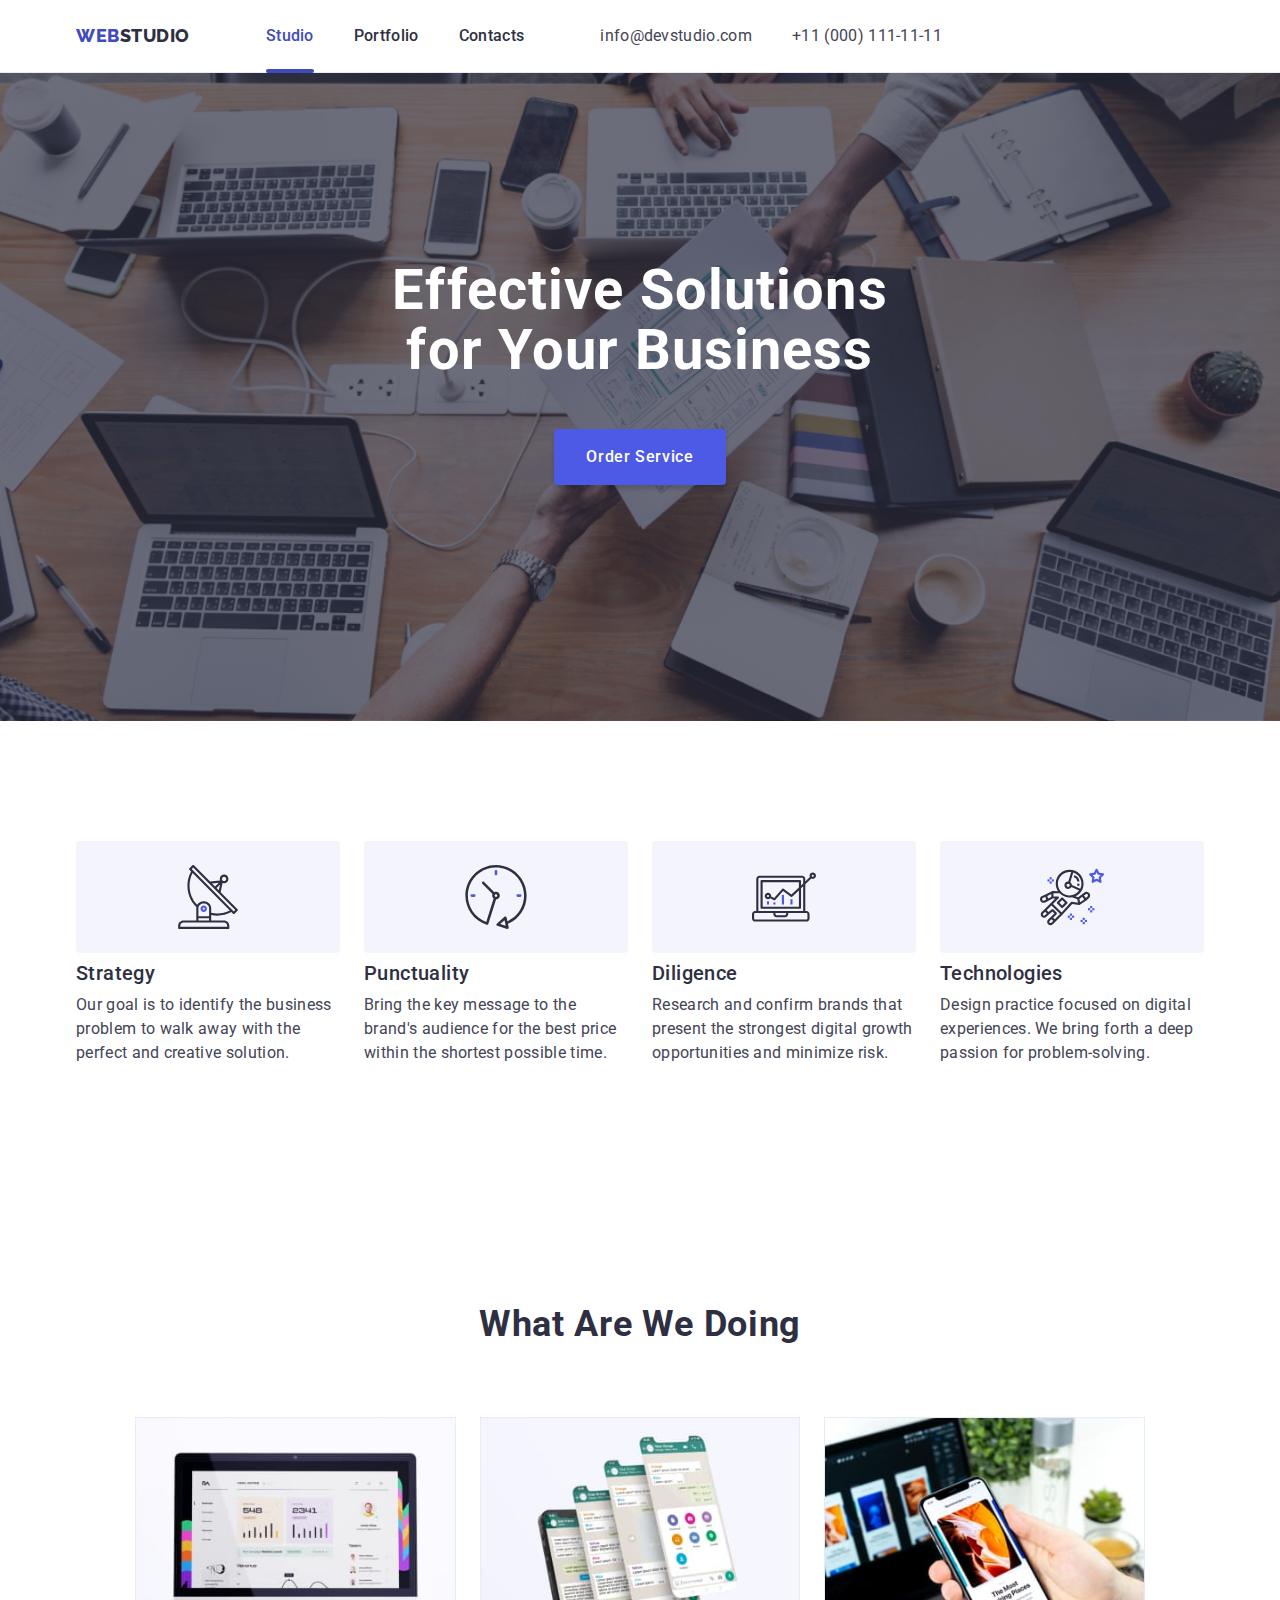
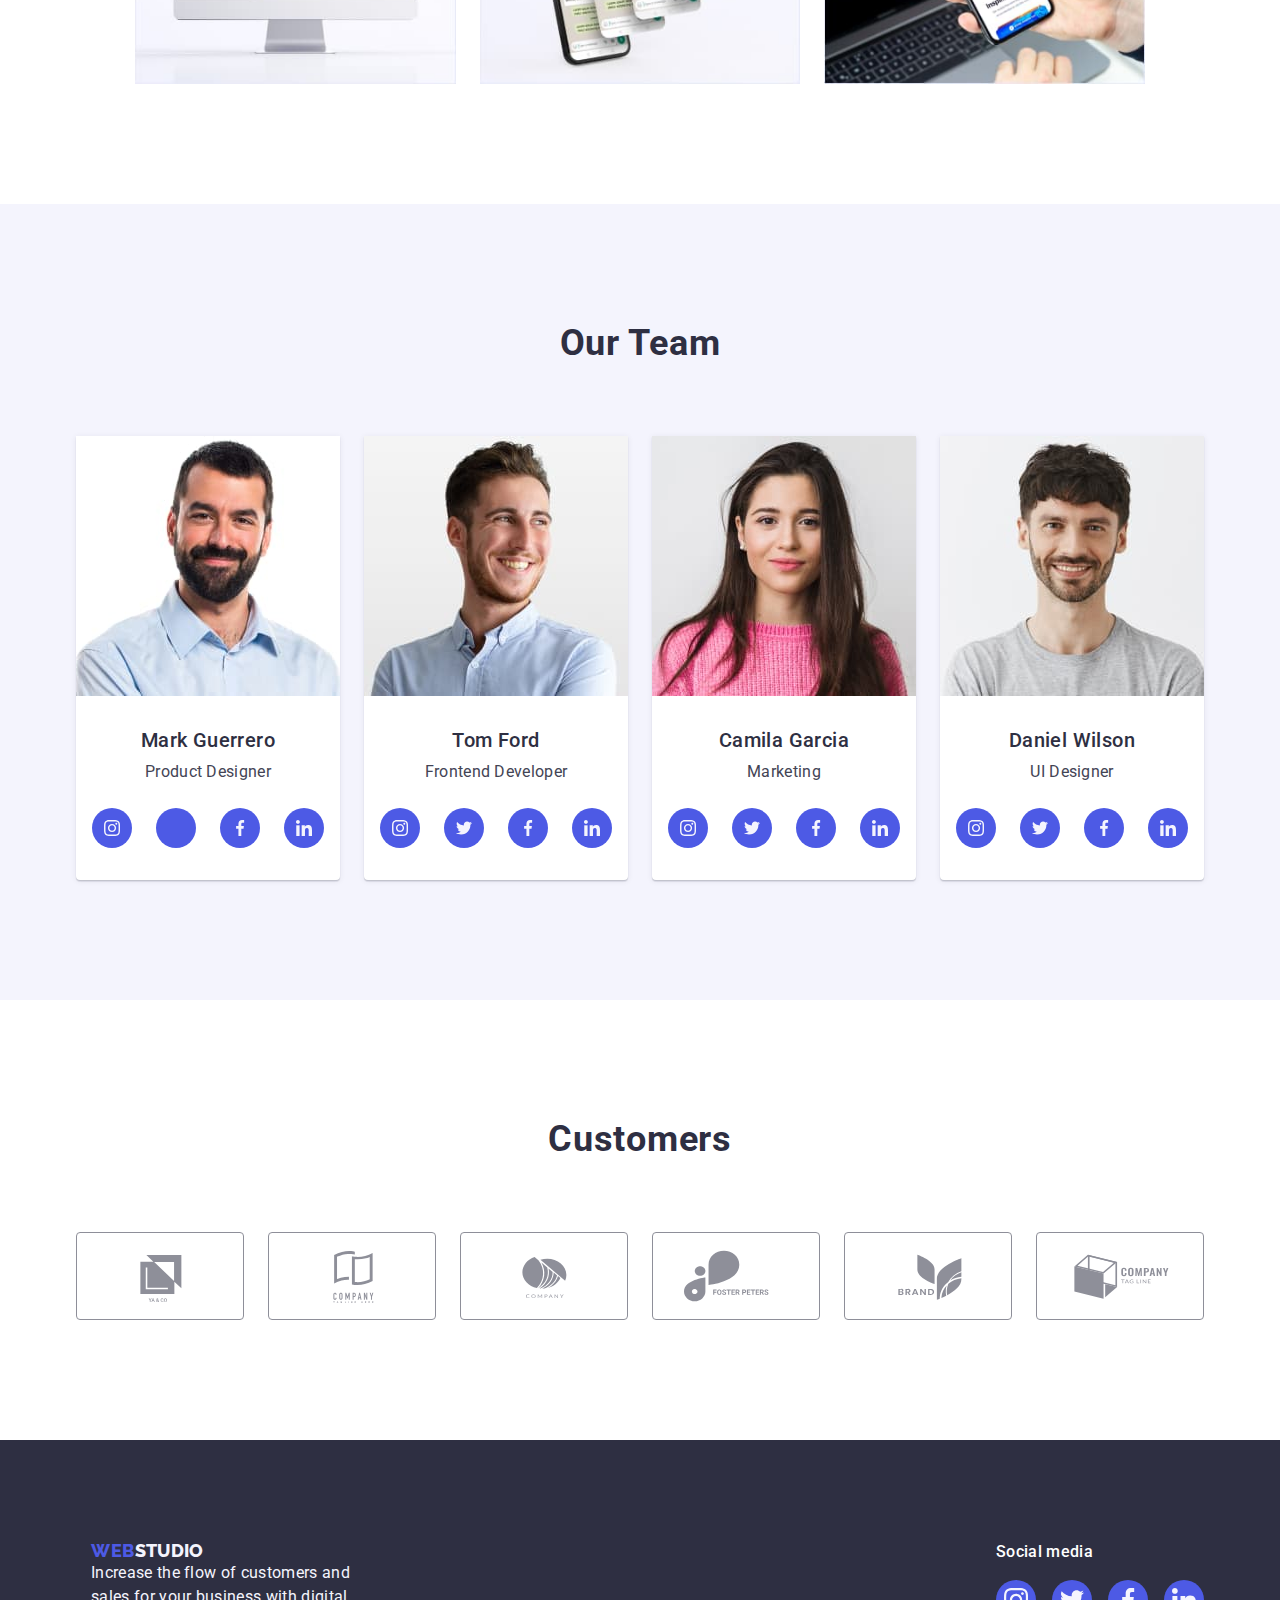
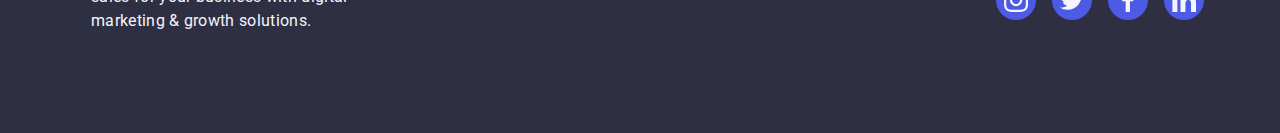
==== index.html @ 8c86fe14 "close" ====
<!DOCTYPE html>
<html lang="en">

<head>
  <meta charset="UTF-8" />
  <meta name="viewport" content="width=device-width, initial-scale=1.0" />
  <link rel="preconnect" href="https://fonts.googleapis.com" />
  <link rel="preconnect" href="https://fonts.gstatic.com" crossorigin />
  <link
    href="https://fonts.googleapis.com/css2?family=Raleway:wght@400;500;700;900&family=Roboto:wght@400;500;700;900&display=swap"
    rel="stylesheet" />

  <link rel="stylesheet"
    href="https://cdnjs.cloudflare.com/ajax/libs/modern-normalize/2.0.0/modern-normalize.min.css" />
  <title>goit-markup-hw</title>
  <link rel="stylesheet" href="./css/styles.css" />
</head>

<body>
  <!-- Header container -->
  <header class="header">
    <!-- Navigation -->
    <div class="header_container container">
      <nav class="nav_panel">
        <!-- LOGO -->
        <a href="./index.html" class="logo link">Web<span class="loggo link">Studio</span></a>
        <ul class="header_menu_list list">
          <li class="header_menu_item list">
            <a class="header_men_link link current" href="./index.html">Studio</a>
          </li>
          <li class="header_menu_item list">
            <a class="header_men_link link" href="./portfolio.html">Portfolio</a>
          </li>
          <li class="header_menu_item list">
            <a class="header_men_link link" href="">Contacts</a>
          </li>
        </ul>
      </nav>
      <address class="adress_lnk">
        <ul class="header_social_list list">
          <li class="header_social_menu">
            <a class="header_social_link link" href="mailto:info@devstudio.com"
              rel="noopener noreferrer">info@devstudio.com</a>
          </li>
          <li class="header_social_menu">
            <a class="header_social_link link" href="tel:+110001111111" rel="noopener noreferrer">+11 (000)
              111-11-11</a>
          </li>
        </ul>
      </address>
    </div>
  </header>

  <main>
    <section class="hero">
      <div class="container hero_container">
        <h1 class="hero_title">Effective Solutions for Your Business</h1>
        <button type="button" class="hero_btn" data-modal-open>Order Service</button>
      </div>
    </section>
    <!-- Секція 1 -->
    <section class="infomation">
      <div class="container infomation_container">
        <h2 class="visually_hidden">Portfolio</h2>
        <ul class="infomation_list list">
          <li class="infomation_list_item">
            <div class="infomation_two_div">
              <svg class="infomation_two_svg" width="64" height="64">
                <use href="./images/icons.svg#antenna_1"></use>
              </svg>
            </div>
            <h3 class="infomation_list_name">Strategy</h3>
            <p class="infomation_list_text">
              Our goal is to identify the business problem to walk away with
              the perfect and creative solution.
            </p>
          </li>
          <li class="infomation_list_item">
            <div class="infomation_two_div">
              <svg class="infomation_two_svg" width="64" height="64">
                <use href="./images/icons.svg#clock_1"></use>
              </svg>
            </div>
            <h3 class="infomation_list_name">Punctuality</h3>
            <p class="infomation_list_text">
              Bring the key message to the brand's audience for the best price
              within the shortest possible time.
            </p>
          </li>
          <li class="infomation_list_item">
            <div class="infomation_two_div">
              <svg class="infomation_two_svg" width="64" height="64">
                <use href="./images/icons.svg#diagram_1"></use>
              </svg>
            </div>
            <h3 class="infomation_list_name">Diligence</h3>
            <p class="infomation_list_text">
              Research and confirm brands that present the strongest digital
              growth opportunities and minimize risk.
            </p>
          </li>
          <li class="infomation_list_item">
            <div class="infomation_two_div">
              <svg class="infomation_two_svg" width="64" height="64">
                <use href="./images/icons.svg#astronaut_1"></use>
              </svg>
            </div>
            <h3 class="infomation_list_name">Technologies</h3>
            <p class="infomation_list_text">
              Design practice focused on digital experiences. We bring forth a
              deep passion for problem-solving.
            </p>
          </li>
        </ul>
      </div>
    </section>
    <!-- Секція 2 -->
    <section class="doing_section">
      <div class="container doing">
        <h2 class="second_tittle doing_title">What are we doing</h2>
        <ul class="doing_list list">
          <li class="doing_list_item">
            <img src="./images/imd1.jpg" alt="imd1" width="360" />
          </li>
          <li class="doing_list_item">
            <img src="./images/img2.jpg" alt="img2" width="360" />
          </li>
          <li class="doing_list_item">
            <img src="./images/img3.jpg" alt="img3" width="360" />
          </li>
        </ul>
      </div>
    </section>
    <!-- Секція 3 -->
    <section class="our">
      <div class="our_container container">
        <h2 class="our_title">Our Team</h2>
        <ul class="our_list list">
          <li class="our_list_item">
            <img src="./images/Mark_Guerrero.jpg" alt="Mark_Guerrero" width="264" height="260" />
            <div class="our_description">
              <h3 class="our_list_name">Mark Guerrero</h3>
              <p class="our_list_job">Product Designer</p>
              <ul class="network">
                <li class="network_li list">
                  <a href="" class="network_a link"><svg class="network_svg" width="16" height="16">
                      <use href="./images/icons.svg#instagram"></use>
                    </svg></a>
                </li>
                <li class="network_li list">
                  <a href="" class="network_a link"><svg class="network_svg" width="16" height="16">
                      <use href="./images/icons.svg#twitter" width=></use>
                    </svg></a>
                </li>
                <li class="network_li list">
                  <a href="" class="network_a link"><svg class="network_svg" width="16" height="16">
                      <use href="./images/icons.svg#facebook"></use>
                    </svg></a>
                </li>
                <li class="network_li list">
                  <a href="" class="network_a link"><svg class="network_svg" width="16" height="16">
                      <use href="./images/icons.svg#linkedin"></use>
                    </svg></a>
                </li>
              </ul>
            </div>
          </li>
          <li class="our_list_item">
            <img src="./images/Tom_Ford.jpg" alt="Tom Ford" />
            <div class="our_description">
              <h3 class="our_list_name">Tom Ford</h3>
              <p class="our_list_job">Frontend Developer</p>
              <ul class="network">
                <li class="network_li list">
                  <a href="" class="network_a link"><svg class="network_svg" width="16" height="16">
                      <use href="./images/icons.svg#instagram"></use>
                    </svg></a>
                </li>
                <li class="network_li list">
                  <a href="" class="network_a link"><svg class="network_svg" width="16" height="16">
                      <use href="./images/icons.svg#twitter"></use>
                    </svg></a>
                </li>
                <li class="network_li list">
                  <a href="" class="network_a link"><svg class="network_svg" width="16" height="16">
                      <use href="./images/icons.svg#facebook"></use>
                    </svg></a>
                </li>
                <li class="network_li list">
                  <a href="" class="network_a link"><svg class="network_svg" width="16" height="16">
                      <use href="./images/icons.svg#linkedin"></use>
                    </svg></a>
                </li>
              </ul>
            </div>
          </li>
          <li class="our_list_item">
            <img src="./images/Camila_Garcia.jpg" alt="Camila_Garcia" />
            <div class="our_description">
              <h3 class="our_list_name">Camila Garcia</h3>
              <p class="our_list_job">Marketing</p>
              <ul class="network">
                <li class="network_li list">
                  <a href="" class="network_a link"><svg class="network_svg" width="16" height="16">
                      <use href="./images/icons.svg#instagram"></use>
                    </svg></a>
                </li>
                <li class="network_li list">
                  <a href="" class="network_a link"><svg class="network_svg" width="16" height="16">
                      <use href="./images/icons.svg#twitter"></use>
                    </svg></a>
                </li>
                <li class="network_li list">
                  <a href="" class="network_a link"><svg class="network_svg" width="16" height="16">
                      <use href="./images/icons.svg#facebook"></use>
                    </svg></a>
                </li>
                <li class="network_li list">
                  <a href="" class="network_a link"><svg class="network_svg" width="16" height="16">
                      <use href="./images/icons.svg#linkedin"></use>
                    </svg></a>
                </li>
              </ul>

            </div>
          </li>
          <li class="our_list_item">
            <img src="./images/Daniel_Wilson.jpg" alt="Daniel_Wilson" />
            <div class="our_description">
              <h3 class="our_list_name">Daniel Wilson</h3>
              <p class="our_list_job">UI Designer</p>
              <ul class="network">
                <li class="network_li list">
                  <a href="" class="network_a link"><svg class="network_svg" width="16" height="16">
                      <use href="./images/icons.svg#instagram"></use>
                    </svg></a>
                </li>
                <li class="network_li list">
                  <a href="" class="network_a link"><svg class="network_svg" width="16" height="16">
                      <use href="./images/icons.svg#twitter"></use>
                    </svg></a>
                </li>
                <li class="network_li list">
                  <a href="" class="network_a link"><svg class="network_svg" width="16" height="16">
                      <use href="./images/icons.svg#facebook"></use>
                    </svg></a>
                </li>
                <li class="network_li list">
                  <a href="" class="network_a link"><svg class="network_svg" width="16" height="16">
                      <use href="./images/icons.svg#linkedin"></use>
                    </svg></a>
                </li>
              </ul>
            </div>
    </section>
    <section class="customer">
      <div class="container customer_div">
        <h2 class="customer_title">Customers</h2>
        <ul class="custom_ul">
          <li class="custom_list list">
            <a href="" class="custom_a link"><svg class="custom_svg" width="104" height="56">
                <use href="./images/icons.svg#Customers_1"></use>
              </svg>
            </a>
          </li>
          <li class="custom_list list">
            <a href="" class="custom_a link"><svg class="custom_svg" width="104" height="56">
                <use href="./images/icons.svg#Customers_2"></use>
              </svg>
            </a>
          </li>
          <li class="custom_list list">
            <a href="" class="custom_a link"><svg class="custom_svg" width="104" height="56">
                <use href="./images/icons.svg#Customers_3"></use>
              </svg>
            </a>
          </li>
          <li class="custom_list list">
            <a href="" class="custom_a link"><svg class="custom_svg" width="104" height="56">
                <use href="./images/icons.svg#Customers_4"></use>
              </svg>
            </a>
          </li>
          <li class="custom_list list">
            <a href="" class="custom_a link"><svg class="custom_svg" width="104" height="56">
                <use href="./images/icons.svg#Customers_5"></use>
              </svg>
            </a>
          </li>
          <li class="custom_list list">
            <a href="" class="custom_a link"><svg class="custom_svg" width="104" height="56">
                <use href="./images/icons.svg#Customers_6"></use>
              </svg>
            </a>
          </li>
        </ul>
      </div>
    </section>
  </main>
  <!-- кінець -->
  <footer class="logos">
    <div class="logos_div container">
      <div class="container logos_div2">
        <a href="./index.html" class="logom link">Web<span class="logo_change_link">Studio</span></a>
        <p class="logo_link_text">
          Increase the flow of customers and sales for your business with
          digital marketing & growth solutions.
        </p>
      </div>
      <div class="logos-social-media">
        <p class="logos-social">Social media</p>
        <ul class="logos_ul">
          <li class="logos_li list">
            <a href="" class="logos_a link"><svg class="logos_svg" width="24" height="24">
                <use href="./images/icons.svg#instagram"></use>
              </svg>
            </a>
          </li>
          <li class="logos_li list">
            <a href="" class="logos_a link"><svg class="logos_svg" width="24" height="24">
                <use href="./images/icons.svg#twitter"></use>
              </svg>
            </a>
          </li>
          <li class="logos_li list">
            <a href="" class="logos_a link"><svg class="logos_svg" width="24" height="24">
                <use href="./images/icons.svg#facebook"></use>
              </svg>
            </a>
          </li>
          <li class="logos_li list">
            <a href="" class="logos_a link"><svg class="logos_svg" width="24" height="24">
                <use href="./images/icons.svg#linkedin"></use>
              </svg>
            </a>
          </li>
        </ul>
      </div>
    </div>
  </footer>
  <div class="is-hidden backdrop" data-modal>
    <div class="modal">
      <button type="button" class="modal_btn" data-modal-close>
        <svg class="modal_icon" width="8" height="8">
          <use href="./images/icons.svg#close"></use>
        </svg>
      </button>
    </div>
  </div>

  <script src="./modal.js"></script>
</body>

</html>
---- css/styles.css ----
/* Інструменти */
body {
  font-family: "Roboto", sans-serif;
  color: #434455;
  background-color: #ffffff;
}

p,
h1,
h2,
h3,
h4,
h5,
h6 {
  margin-top: 0;
  margin-bottom: 0;
}

ul,
ol {
  margin-top: 0;
  margin-bottom: 0;
  padding-left: 0;
}

img {
  display: block;
  max-width: 100%;
}

.visually_hidden {
  position: absolute;
  width: 1px;
  height: 1px;
  margin: -1px;
  border: 0;
  padding: 0;
  white-space: nowrap;
  clip-path: inset(100%);
  clip: rect(0 0 0 0);
  overflow: hidden;
}

link {
  padding: 32px 16px;
  border: 1px solid #e7e9fc;
  border-top: none;
  padding: 24px 0;
  text-decoration: none;
}

/* Color */
:root {
  --PrimaryBrand: #4d5ae5;
  --Pressedstate: #404bbf;
  --Dark: #2e2f42;
  --Success: #31d0aa;
  --Text: #434455;
  --SubtleText: #8e8f99;
  --Accent: #e7e9fc;
  --Light: #f4f4fd;
  --White: #ffffff;
  --Modalbackground: #fcfcfc;
}

/* Початок та кінець */
/* Лого верхній */
.logo {
  font-family: "Raleway", sans-serif;
  font-size: 18px;
  line-height: 1.17;
  color: #404bbf;
  font-weight: 800;
  letter-spacing: 0.03em;
  text-decoration: none;
  text-transform: uppercase;
  display: flex;
  align-items: center;
  margin-right: 76px;
}

.loggo {
  color: var(--Dark);
  font-size: 18px;
  font-family: "Raleway", sans-serif;
  font-weight: 800;
  line-height: 1.17;
  letter-spacing: 0.03em;
  text-transform: uppercase;
}

/* Хедер */
.header {
  border-bottom: 1px solid #e7e9fc;
  box-shadow: 0px 2px 1px rgba(46, 47, 66, 0.08),
    0px 1px 1px rgba(46, 47, 66, 0.16), 0px 1px 6px rgba(46, 47, 66, 0.08);

}

.header_container {
  display: flex;
  align-items: center;
  flex-grow: 1;
  gap: 76px;

}

.nav_panel {
  display: flex;
  align-items: center;
  color: #404bbf;
}

.current {
  position: relative;
  color: #404bbf;
}

.current::after {
  content: "";
  position: absolute;
  left: 0;
  bottom: -1px;
  height: 4px;
  width: 100%;
  background-color: #404bbf;
  border-radius: 2px;
}

.header_men_link.current {
  color: #404bbf;
}

.header_menu_list {
  display: flex;
  gap: 40px;
}

.link {
  text-decoration: none;
}

.header_menu {
  color: var(--Dark);
  font-size: 16px;
  font-weight: 500;
  line-height: 1.5;
  letter-spacing: 0.02em;
}

.header_menu_item {
  color: #404bbf;
}

.header-men-link.current {
  color: #404bbf;
}

.header-adress {
  font-style: normal;
}

.list {
  list-style: none;
}

.header_men_link:focus,
.header_men_link:hover {
  color: #404bbf;
}

.header_men_link {
  color: var(--Dark);
  text-decoration: none;
  font-size: 16px;
  font-family: inherit;
  font-weight: 500;
  line-height: 1.5;
  letter-spacing: 0.02em;
  padding: 24px 0;
  display: block;
  position: relative;
  transition: color 250ms cubic-bezier(0.4, 0, 0.2, 1);

}

.header_social_link {
  color: var(--Text);
  font-size: 16px;
  line-height: 1.5;
  letter-spacing: 0.02em;
  padding: 24px 0;
  transition: color 250ms cubic-bezier(0.4, 0, 0.2, 1);
}

.header_social_link:hover,
.header_social_link:focus {
  color: var(--Pressedstate);
}

.adress_lnk {
  font-style: normal;

}

.header_social_list {
  display: flex;
  gap: 40px;
}

.header_social_menu {
  list-style-type: none;
}

/* Футер */
.container {
  width: 100%;
  max-width: 1158px;
  padding-left: 15px;
  padding-right: 15px;
  margin: 0 auto;

}

.logos {
  padding: 100px 0;
  background: var(--Dark);
  color: var(--Light);
}

.logo_link_text {
  line-height: 1.5;
  letter-spacing: 0.02em;
  max-width: 264px;
  color: var(--Light);
}

/* Лого нижній */
.logom {
  font-family: "Raleway", sans-serif;
  font-size: 18px;
  line-height: 1.17;
  color: var(--PrimaryBrand);
  letter-spacing: 0.03em;
  text-transform: uppercase;
  font-weight: 800;
  margin-right: 76px;
  display: inline-block;
}

.logo_change_link {
  max-width: 264px;
  line-height: 1.17;
  letter-spacing: 0.02em;
  color: var(--Light);
}

/* Кнопки */
.button {
  color: var(--Modaloverlay);
}

/* Кнопка для Індекс */
.hero_btn {
  margin: 0 auto 48px;
  display: block;
  font-family: "Roboto", sans-serif;
  color: var(--White);
  font-size: 16px;
  font-weight: 500;
  line-height: 1.5;
  letter-spacing: 0.64px;
  background: var(--PrimaryBrand);
  cursor: pointer;
  border-radius: 4px;
  box-shadow: 0px 4px 4px 0px rgba(0, 0, 0, 0.15);
  padding: 16px 32px;
  min-width: 169px;
  min-height: 56px;
  border: none;
  transition: background-color 250ms cubic-bezier(0.4, 0, 0.2, 1);
}

.hero-btn:hover,
.hero-btn:focus {
  background-color: var(--Pressedstate);
}

/* Кнопка для Портфоліо */
.buttonse {
  padding-top: 12px;
  border-radius: 4px;
  padding-bottom: 12px;
  padding-left: 24px;
  padding-right: 24px;
  font-family: "Roboto", sans-serif;
  cursor: pointer;
  color: var(--PrimaryBrand);
  text-align: center;
  font-size: 16px;
  font-weight: 500;
  line-height: 1.5;
  letter-spacing: 0.64px;

  background: var(--Light);
  border: 1px solid #e7e9fc;
}

.buttonse:hover,
.buttonse:focus {
  background-color: #404bbf;
  color: #ffffff;
  border: 1px solid transparent;
  box-shadow: 0px 3px 1px rgba(0, 0, 0, 0.1), 0px 2px 1px rgba(0, 0, 0, 0.08),
    0px 2px 2px rgba(0, 0, 0, 0.12);
}

.button_item {
  display: inline-flex;
  align-items: flex-start;
  gap: 24px;
}

/* Основна секція */
.hero {
  background-image: linear-gradient(rgba(46, 47, 66, 0.7), rgba(46, 47, 66, 0.7)), url(../images/people_office.jpg);
  margin: 0 auto;
  max-width: 1440px;
  background-repeat: no-repeat;
  background-size: cover;
  padding-top: 188px;
  padding-bottom: 188px;
  background-position: center;
}

.hero_container {
  display: block;
  margin: 0 auto 48px;
}

.hero_title {
  max-width: 496px;
  color: var(--White);
  font-size: 56px;
  font-weight: 700;
  line-height: 1.07;
  letter-spacing: 1.12px;
  text-align: center;
  margin: 0 auto 48px;

}

/* Секція 1 */
.infomation {
  padding: 120px 0 120px;
}

.infomation_container {
  font-style: normal;
}

.infomation_list {
  display: flex;
  gap: 24px;
}

.infomation_list_item {
  width: calc((100% - 24px * 3) / 4);
}

.infomation_two_div {
  display: flex;
  align-items: center;
  justify-content: center;
  background-color: #f4f4fd;
  width: 264px;
  height: 112px;
  border-radius: 4px;
  margin-bottom: 8px;
}

.infomation_two_svg {
  width: 64px;
  height: 64px;
  display: flex;
  align-items: center;
  justify-content: center;
}

.infomation_list_name {
  color: #2e2f42;
  font-size: 20px;
  font-weight: 500;

  line-height: 1.2;
  letter-spacing: 0.02em;
  margin-bottom: 8px;
}

.infomation_list_text {
  font-size: 16px;

  font-weight: 400;
  line-height: 1.5;
  color: #434455;
  letter-spacing: 0.02em;
}

/* Секція 2 */
.doing_section {

  padding: 120px
}

.doing {
  background-color: #ffffff;
  font-weight: 700;
  text-transform: capitalize;
  letter-spacing: 0.02em;
  flex-basis: calc((100% - 72px) / 4);
}

.second_tittle {
  margin-bottom: 72px;
}

.doing_title {
  color: var(--Dark);
  font-size: 36px;
  font-weight: 00;
  line-height: 1.11;
  letter-spacing: 0.72px;
  text-transform: capitalize;
  text-align: center;
  letter-spacing: 0.02em;
  margin: 0 auto 72px;
}

.doing_list {
  display: flex;
  gap: 24px;
}

.doing_list_item {
  width: calc((100% - 48px) / 3);
}

/* Секція 3 */
.our {
  background-color: var(--Light);
  padding-top: 120px;
  padding-bottom: 120px;
}

.our_container {
  padding-bottom: 32px 0
}

.our_title {
  margin-bottom: 72px;
  font-size: 36px;
  font-weight: 700;
  line-height: 1.11;
  text-align: center;
  letter-spacing: 0.02em;
  text-transform: capitalize;
  color: #2e2f42;
}

.our_list {
  display: flex;
  gap: 24px;
}

.our_list_item {
  background-color: #ffffff;
  width: calc((100% - 72px) / 4);
  border-radius: 0px 0px 4px 4px;
  box-shadow: 0px 1px 6px rgba(46, 47, 66, 0.08),
    0px 1px 1px rgba(46, 47, 66, 0.16), 0px 2px 1px rgba(46, 47, 66, 0.08);
}

.our_description {
  padding: 32px 16px;
  line-height: 1.2;
  letter-spacing: 0.02em;
  text-align: center;
}

.our_list_name {
  color: #2e2f42;
  font-size: 20px;
  font-weight: 500;
  line-height: 1.2;
  letter-spacing: 0.02em;
  text-align: center;
  margin-bottom: 8px;
}

.our_list_job {
  color: #434455;
  margin-bottom: 24px;
  font-size: 16px;
  line-height: 1.5;
  letter-spacing: 0.02em;
  text-align: center;
}

/* Портфоліо */
/* Основна секція */
.main_menu {
  padding: 96px 0 120px 0;
  margin-right: 120px
}

.maines {

}

.menu_list {
  display: flex;
  justify-content: center;
  gap: 24px;
  margin-bottom: 72px;
}

/* Row 1 2 3 */

.porto {
  display: flex;
  flex-wrap: wrap;
  column-gap: 24px;
  row-gap: 48px;

}

.porto_item {
  text-decoration: none;
  gap: 24px;
  flex-basis: calc((100% - 48px) / 3);
}

.linkes {
  display: block;
  transition: box-shadow 250ms cubic-bezier(0.4, 0, 0.2, 1);
}

.div-text {
  border: 1px solid #e7e9fc;
  border-top: none;
  padding: 32px 16px;
}

.porto_image {
  position: relative;
  overflow: hidden;
}

.porto_item_tittle {
  color: var(--Dark);
  font-family: "Roboto";
  font-size: 20px;
  font-weight: 500;
  font-style: normal;
  letter-spacing: 0.4px;
  margin-bottom: 8px;
  line-height: 24px;
}

.porto_item_text {
  color: var(--Text);
  font-family: "Roboto";
  font-size: 16px;
  font-weight: 400;
  font-style: normal;
  letter-spacing: 0.32px;
  line-height: 24px;
}

.porto-box-overlay {
  position: absolute;
  top: 0;
  left: 0;
  font-size: 16px;
  line-height: 1.5;
  letter-spacing: 0.02em;
  color: #f4f4fd;
  padding: 40px 32px;
  background-color: #4d5ae5;
  height: 100%;
  width: 100%;
  transform: translateY(100%);
  transition: transform 250ms cubic-bezier(0.4, 0, 0.2, 1);
}

.linkes:hover .porto-box-overlay {
  transform: translateY(0%);
}

.linkes:focus .porto-box-overlay {
  transform: translateY(0%);
}




.linkes:focus,
.linkes:hover {
  box-shadow: 0px 1px 6px rgba(46, 47, 66, 0.08),
    0px 1px 1px rgba(46, 47, 66, 0.16),
    0px 2px 1px rgba(46, 47, 66, 0.08);
}



/* Гостьова */

.customer {
  padding: 120px 0 120px
}

.customer_div {}

.customer_title {
  margin-bottom: 72px;
  color: #2e2f42;
  margin-left: auto;
  margin-right: auto;
  text-align: center;
  font-size: 36px;
  font-style: normal;
  font-weight: 700;
  line-height: 1.11;
  letter-spacing: 0.72px;
}

.custom_ul {
  display: flex;
  gap: 24px;
  margin: 0;
}

.custom_list {
  height: 88px;
  width: calc((100% - 120px) / 6);

}

.custom_a {
  width: 100%;
  height: 100%;
  border: 1px solid #8e8f99;
  border-radius: 4px;
  display: flex;
  align-items: center;
  justify-content: center;
  color: #8e8f99;
  transition: border-color 250ms cubic-bezier(0.4, 0, 0.2, 1),
    color 250ms cubic-bezier(0.4, 0, 0.2, 1);

}

.custom_svg {
  fill: currentColor;
}

.custom_a:hover,
.custom_a:focus {
  color: #404bbf;
  border-color: #404bbf;
}

/* Мережа */
/* В тексті */
.network {
  display: flex;
  justify-content: center;
  gap: 24px;
}

.network_li {
  width: 40px;
  height: 40px;
}

.network_a {
  display: flex;
  width: 100%;
  height: 100%;
  background-color: #4d5ae5;
  fill: #f4f4fd;
  border-radius: 50%;
  align-items: center;
  justify-content: center;
  transition: background-color 250ms cubic-bezier(0.4, 0, 0.2, 1);
}

.network_svg {
  width: 16px;
  height: 16px;
  fill: #f4f4fd
}

.network_a:hover,
.network_a:focus {
  background-color: #404bbf;
  fill: currentColor;
}

/* В фудері */
.logos_div {
  display: flex;
  align-items: baseline;

}

.logos_div2 {
  margin-right: 120px
}

.logos-social-media {}

.logos-social {
  margin-bottom: 16px;
  color: #FFFFFF;
  font-size: 16px;
  font-style: normal;
  font-weight: 500;
  line-height: 1.5;
  letter-spacing: 0.02em;
}

.logos_ul {
  display: flex;
  gap: 16px;
  margin: 0;
}

.logos_li {
  width: 40px;
  height: 40px;
}

.logos_a {
  display: flex;
  width: 100%;
  height: 100%;
  background-color: #4D5AE5;
  border-radius: 50%;
  align-items: center;
  justify-content: center;
  transition: background-color 250ms cubic-bezier(0.4, 0, 0.2, 1);
}

.logos_svg {
  fill: #f4f4fd;
}

.logos_a:hover,
.logos_a:focus {
  background-color: #31d0aa;
}

/* Модальне вікно */
.backdrop {
  position: fixed;
  top: 0;
  left: 0;
  width: 100%;
  height: 100%;
  background-color: rgba(46, 47, 66, 0.4);
  transition: opacity 250ms cubic-bezier(0.4, 0, 0.2, 1),
    visibility 250ms cubic-bezier(0.4, 0, 0.2, 1);
}

.modal {
  position: absolute;
  top: 50%;
  left: 50%;
  transform: translate(-50%, -50%) scale(1);
  width: 408px;
  min-height: 584px;
  background: #fcfcfc;
  box-shadow: 0px 1px 1px rgba(0, 0, 0, 0.14), 0px 1px 3px rgba(0, 0, 0, 0.12),
    0px 2px 1px rgba(0, 0, 0, 0.2);
  border-radius: 4px;
  transition: transform 250ms cubic-bezier(0.4, 0, 0.2, 1);
}

.modal_btn {
  position: absolute;
  top: 24px;
  right: 24px;
  width: 24px;
  height: 24px;
  border-radius: 50%;
  display: flex;
  align-items: center;
  justify-content: center;
  background-color: #e7e9fc;
  border: 1px solid rgba(0, 0, 0, 0.1);
  padding: 0;
  cursor: pointer;
  transition: background-color 250ms cubic-bezier(0.4, 0, 0.2, 1),
    border 250ms cubic-bezier(0.4, 0, 0.2, 1);
}

.modal_icon {
  transition: fill 250ms cubic-bezier(0.4, 0, 0.2, 1);

}

.modal_btn:hover,
.modal_btn:focus {
  background-color: #404bbf;
  border: none;
  fill: #ffffff
}

.is-hidden {
  opacity: 0;
  visibility: hidden;
  pointer-events: none;

}
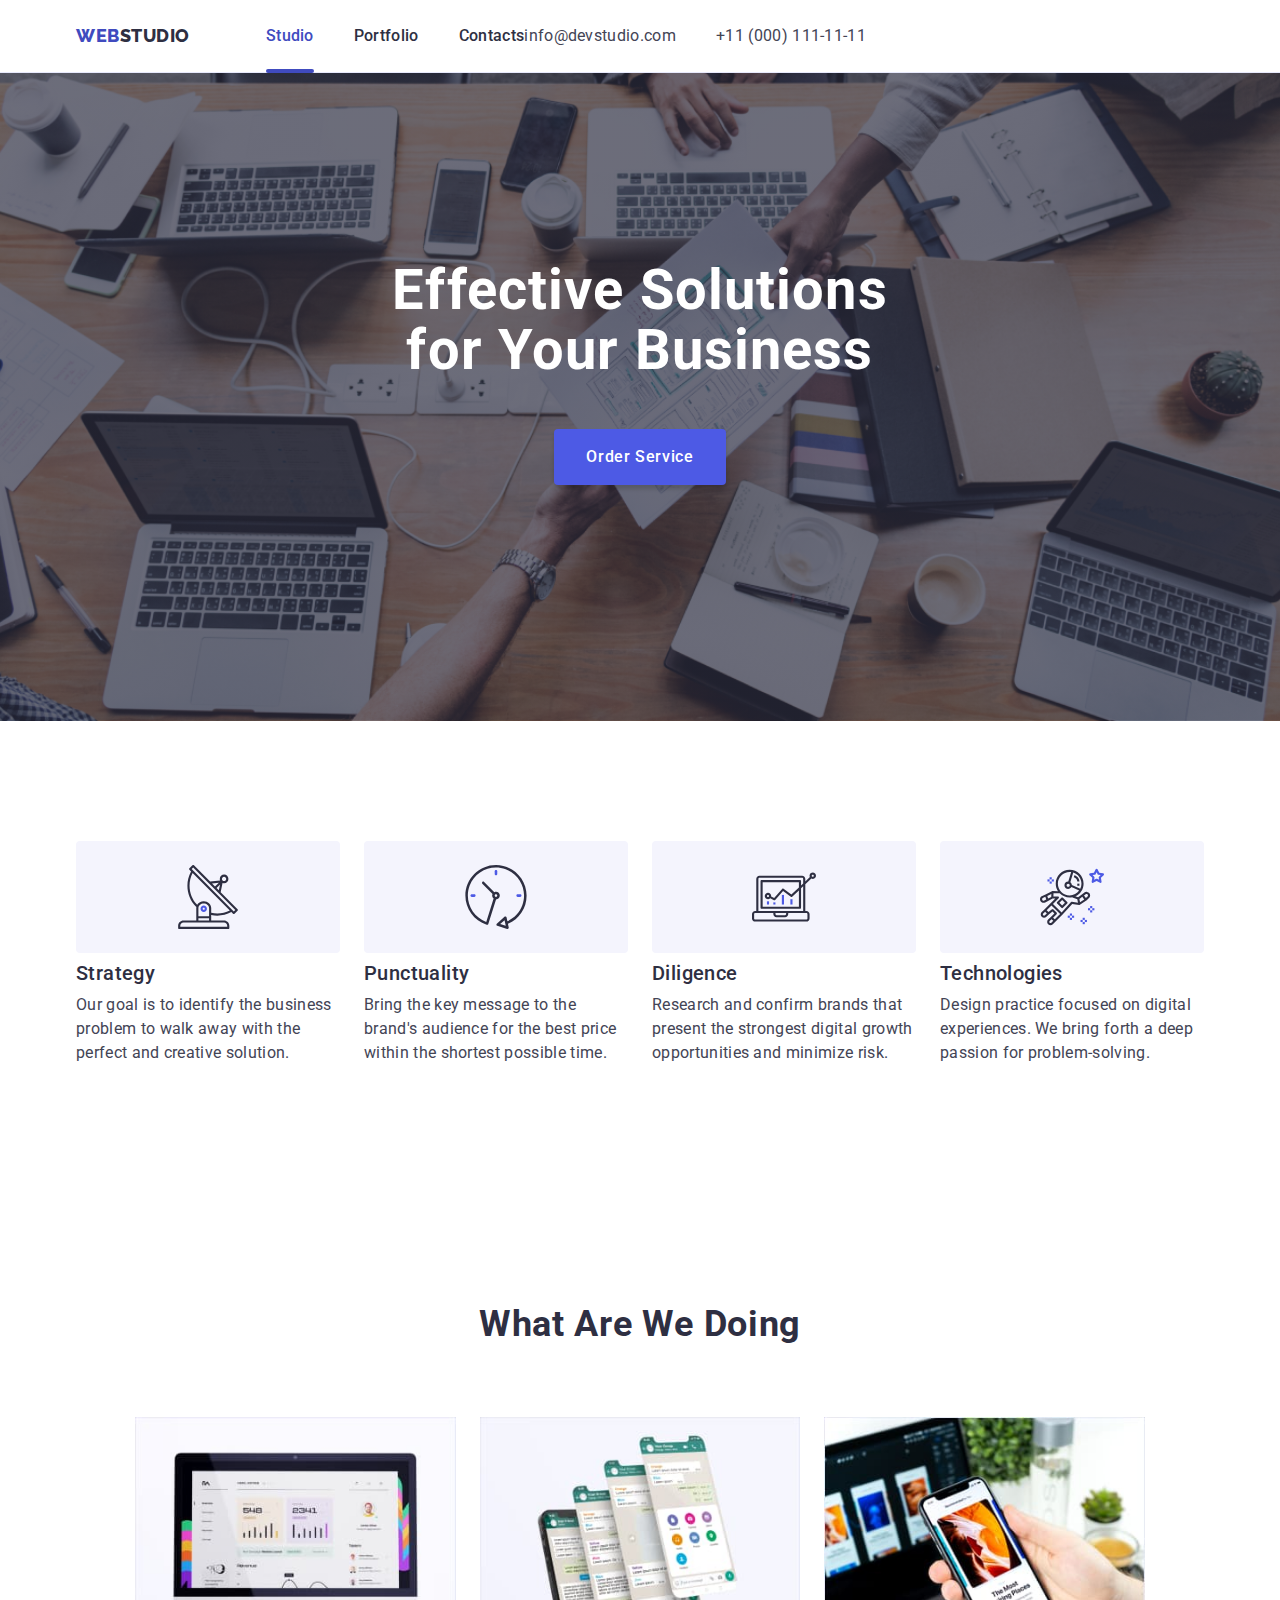
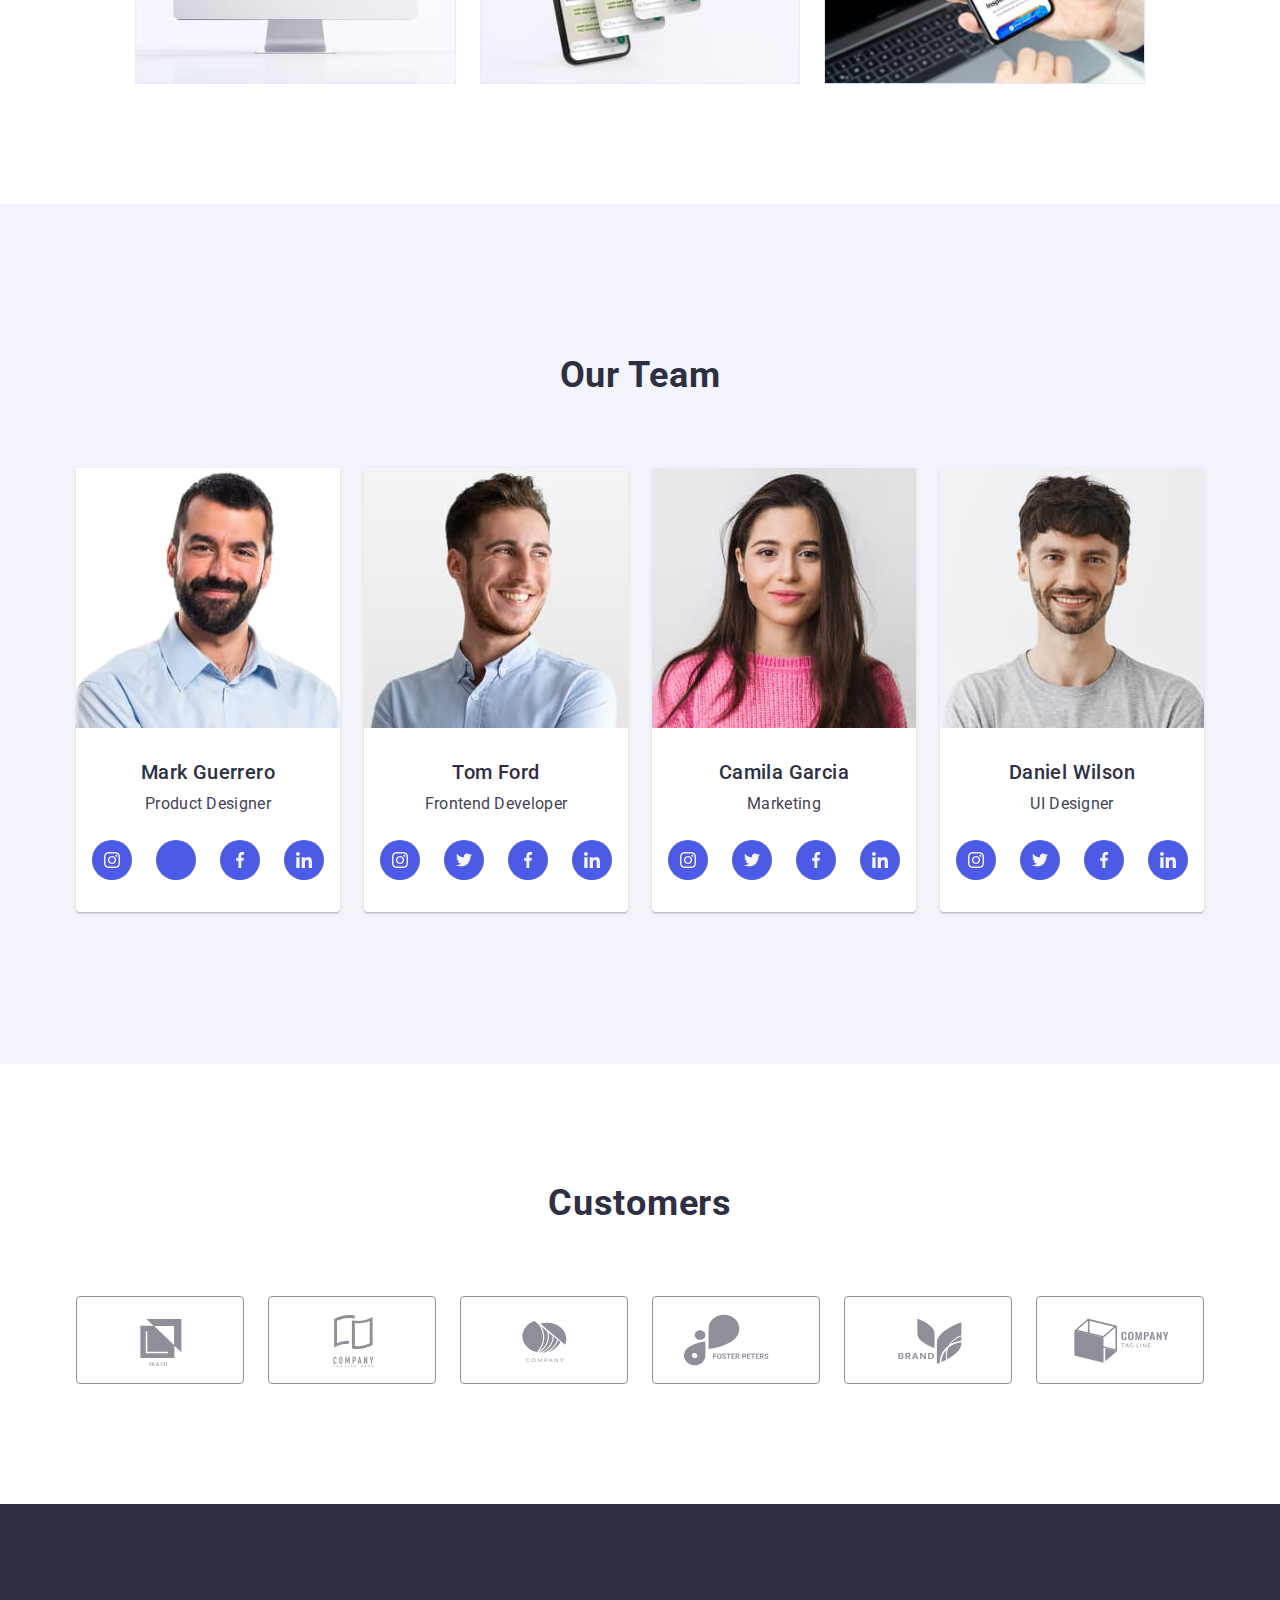
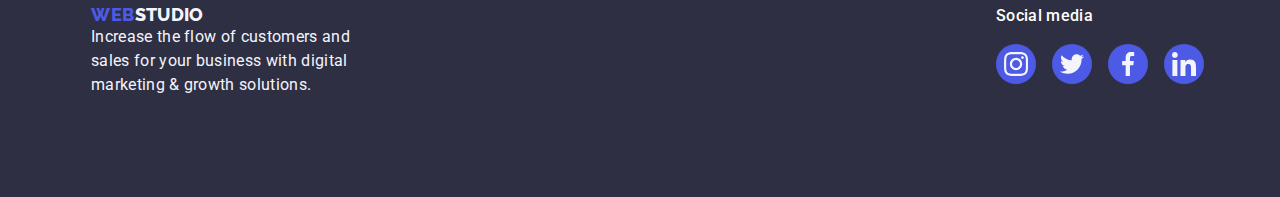
==== commit c79893f7: "d" ====
--- a/index.html
+++ b/index.html
@@ -300,7 +300,7 @@
   <!-- кінець -->
   <footer class="logos">
     <div class="logos_div container">
-      <div class="container logos_div2">
+      <div class="container logos_grap">
         <a href="./index.html" class="logom link">Web<span class="logo_change_link">Studio</span></a>
         <p class="logo_link_text">
           Increase the flow of customers and sales for your business with
--- a/css/styles.css
+++ b/css/styles.css
@@ -101,7 +101,7 @@
   display: flex;
   align-items: center;
   flex-grow: 1;
-  gap: 76px;
+  margin-left: auto;
 
 }
 
@@ -319,6 +319,7 @@
   display: inline-flex;
   align-items: flex-start;
   gap: 24px;
+  transition: color 250ms cubic-bezier(0.4, 0, 0.2, 1), background-color 250ms cubic-bezier(0.4, 0, 0.2, 1), border-color 250ms cubic-bezier(0.4, 0, 0.2, 1), box-shadow 250ms cubic-bezier(0.4, 0, 0.2, 1);
 }
 
 /* Основна секція */
@@ -453,7 +454,8 @@
 }
 
 .our_container {
-  padding-bottom: 32px 0
+  padding-top: 32px;
+  padding-bottom: 32px;
 }
 
 .our_title {
@@ -481,7 +483,7 @@
 }
 
 .our_description {
-  padding: 32px 16px;
+  padding: 32px 0;
   line-height: 1.2;
   letter-spacing: 0.02em;
   text-align: center;
@@ -514,7 +516,7 @@
 }
 
 .maines {
-
+  padding: 32px 0
 }
 
 .menu_list {
@@ -661,7 +663,7 @@
 }
 
 .custom_svg {
-  fill: currentColor;
+
 }
 
 .custom_a:hover,
@@ -714,7 +716,7 @@
 
 }
 
-.logos_div2 {
+.logos_grap {
   margin-right: 120px
 }
 
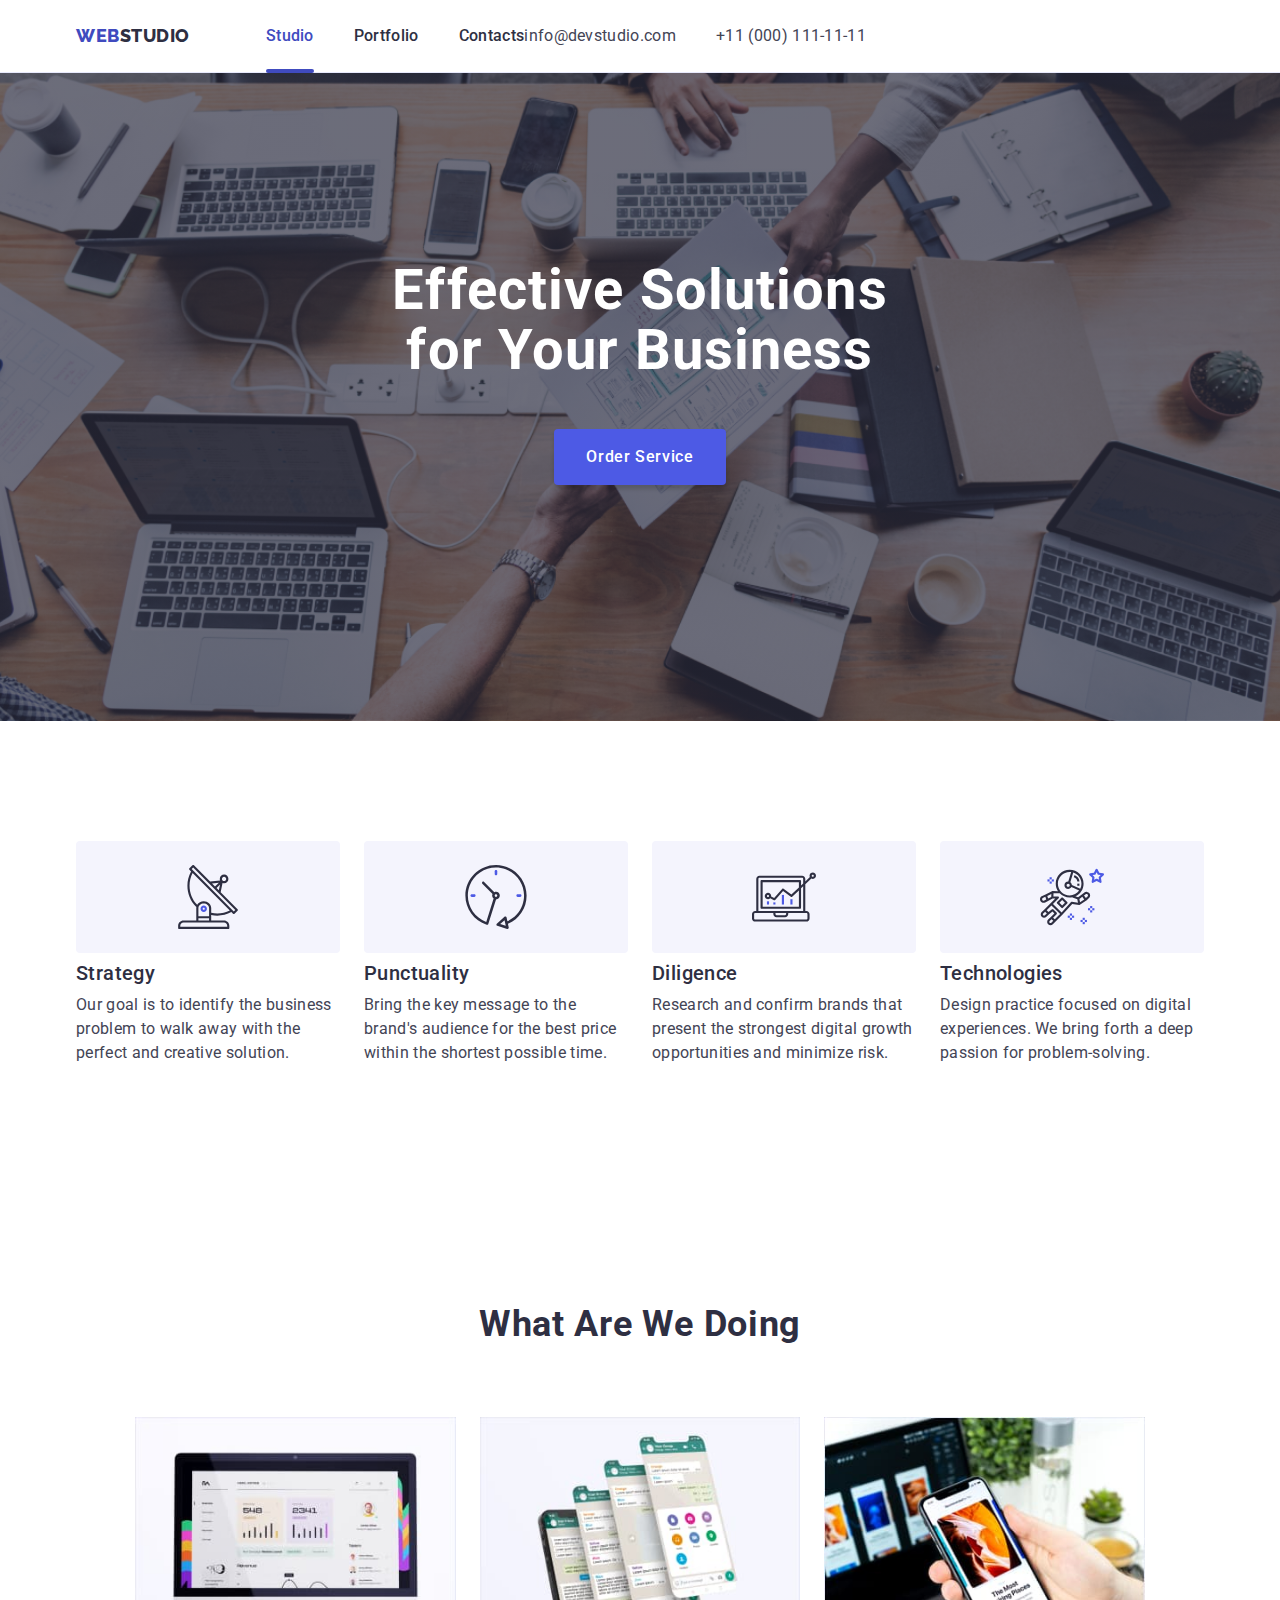
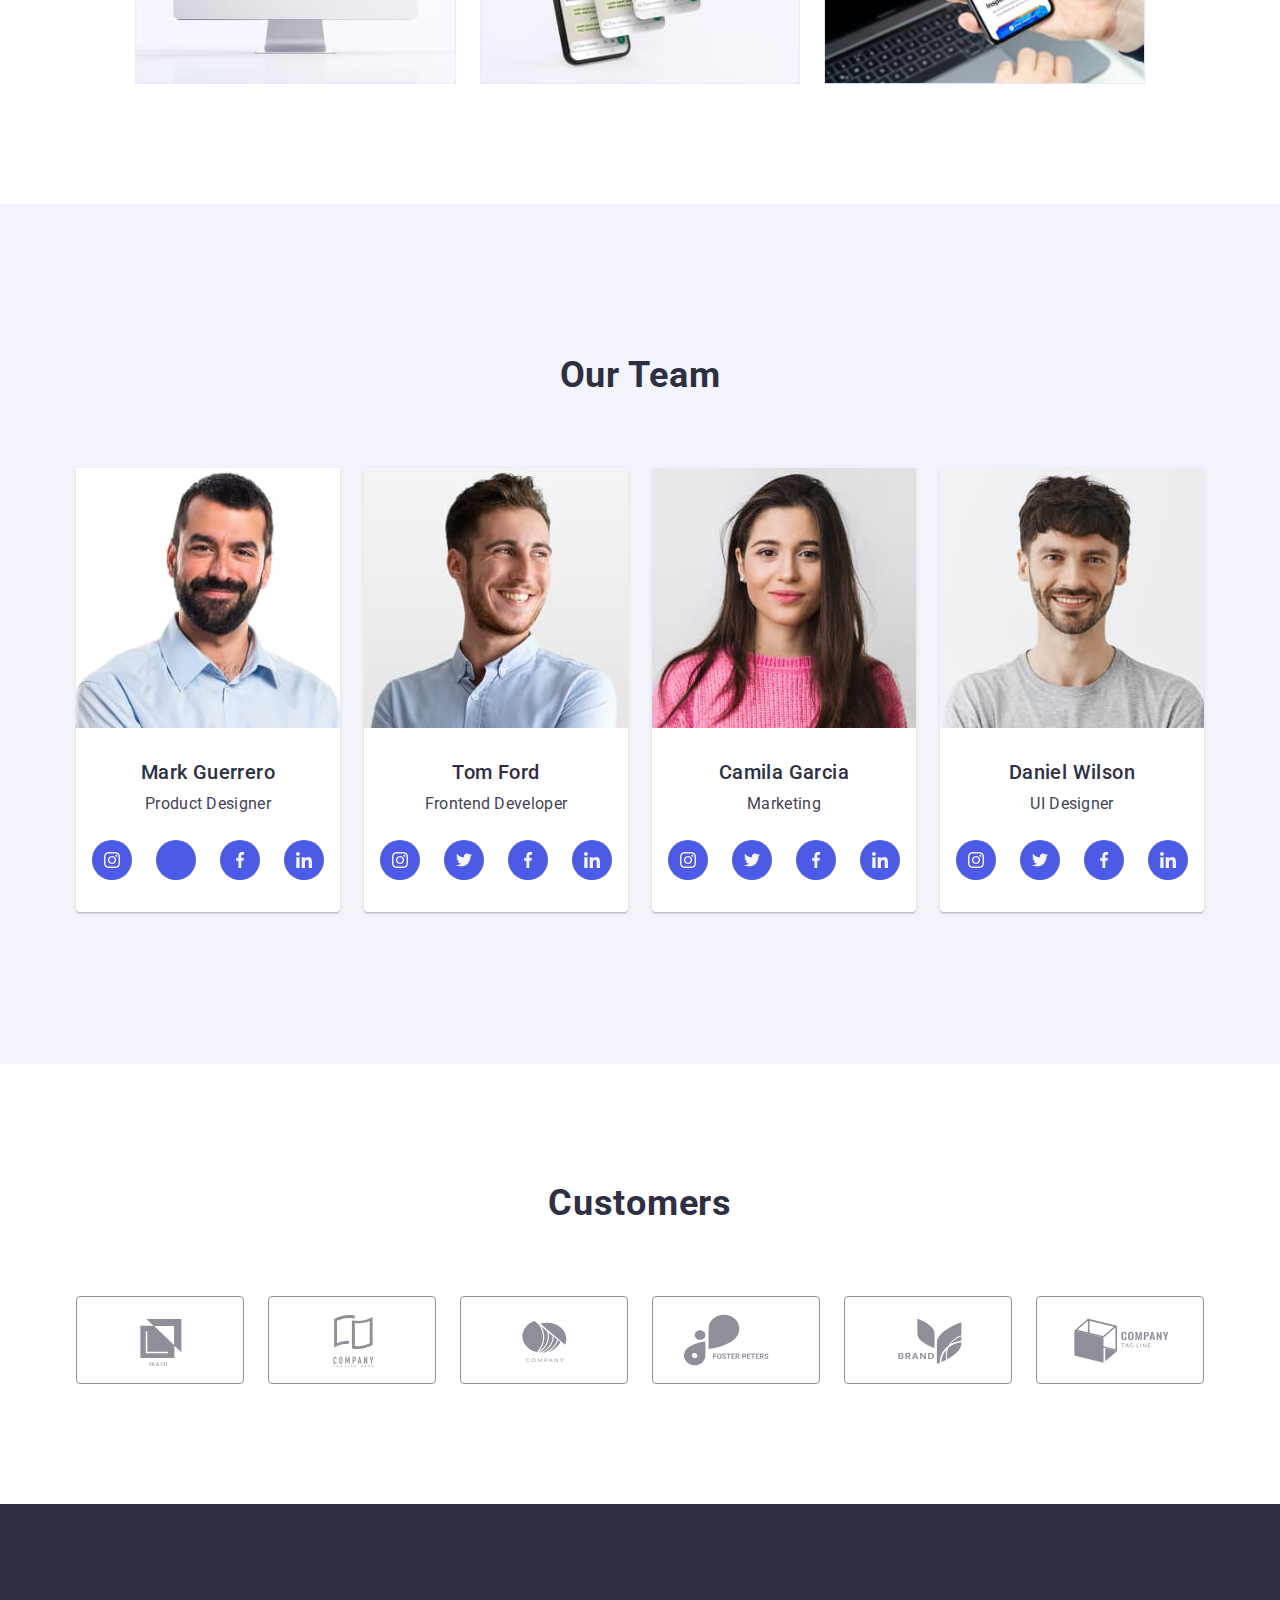
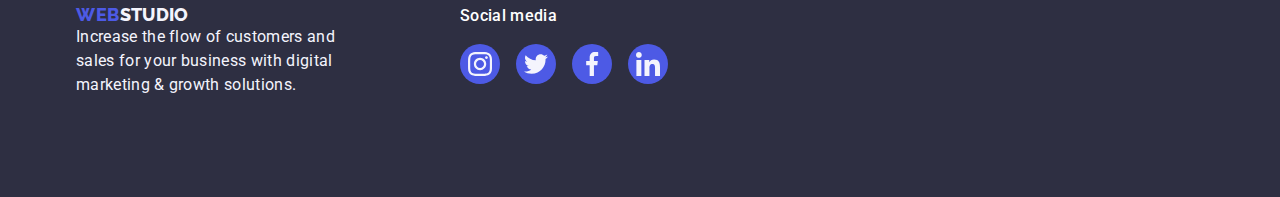
==== commit bb789e8a: "footer" ====
--- a/index.html
+++ b/index.html
@@ -300,7 +300,7 @@
   <!-- кінець -->
   <footer class="logos">
     <div class="logos_div container">
-      <div class="container logos_grap">
+      <div class="logos_grap">
         <a href="./index.html" class="logom link">Web<span class="logo_change_link">Studio</span></a>
         <p class="logo_link_text">
           Increase the flow of customers and sales for your business with
--- a/css/styles.css
+++ b/css/styles.css
@@ -101,7 +101,7 @@
   display: flex;
   align-items: center;
   flex-grow: 1;
-  margin-left: auto;
+
 
 }
 
@@ -223,9 +223,10 @@
 }
 
 .logos {
-  padding: 100px 0;
-  background: var(--Dark);
-  color: var(--Light);
+  background-color: #2e2f42;
+  flex-shrink: 0;
+  padding-top: 100px;
+  padding-bottom: 100px;
 }
 
 .logo_link_text {
@@ -319,7 +320,7 @@
   display: inline-flex;
   align-items: flex-start;
   gap: 24px;
-  transition: color 250ms cubic-bezier(0.4, 0, 0.2, 1), background-color 250ms cubic-bezier(0.4, 0, 0.2, 1), border-color 250ms cubic-bezier(0.4, 0, 0.2, 1), box-shadow 250ms cubic-bezier(0.4, 0, 0.2, 1);
+  transition: color 250ms cubic-bezier(0.4, 0, 0.2, 1), background-color 250ms cubic-bezier(0.4, 0, 0.2, 1), border-color 250ms cubic-bezier(0.4, 0, 0.2, 1), box-shadow 250ms cubic-bezier(0.4, 0, 0.2, 1)
 }
 
 /* Основна секція */
@@ -662,9 +663,7 @@
 
 }
 
-.custom_svg {
-
-}
+.custom_svg {}
 
 .custom_a:hover,
 .custom_a:focus {
@@ -717,7 +716,7 @@
 }
 
 .logos_grap {
-  margin-right: 120px
+  margin-right: 120px;
 }
 
 .logos-social-media {}
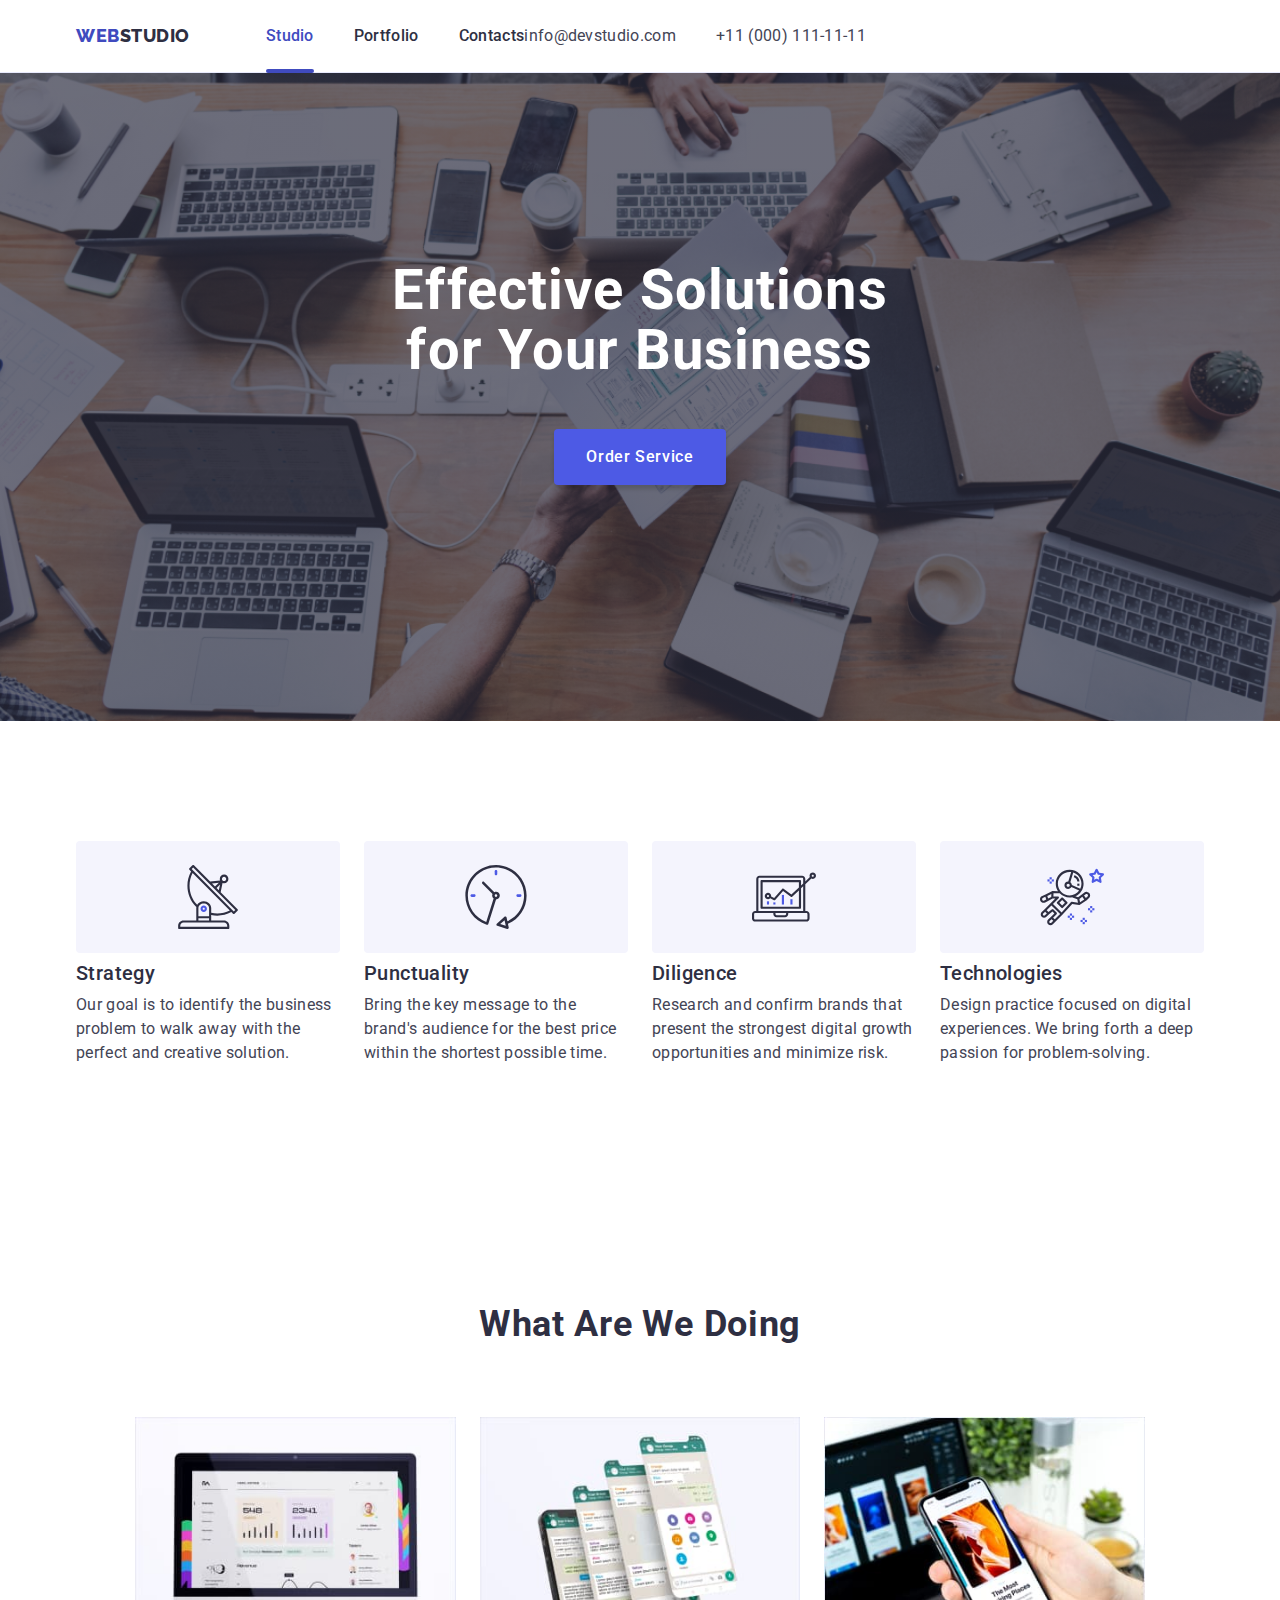
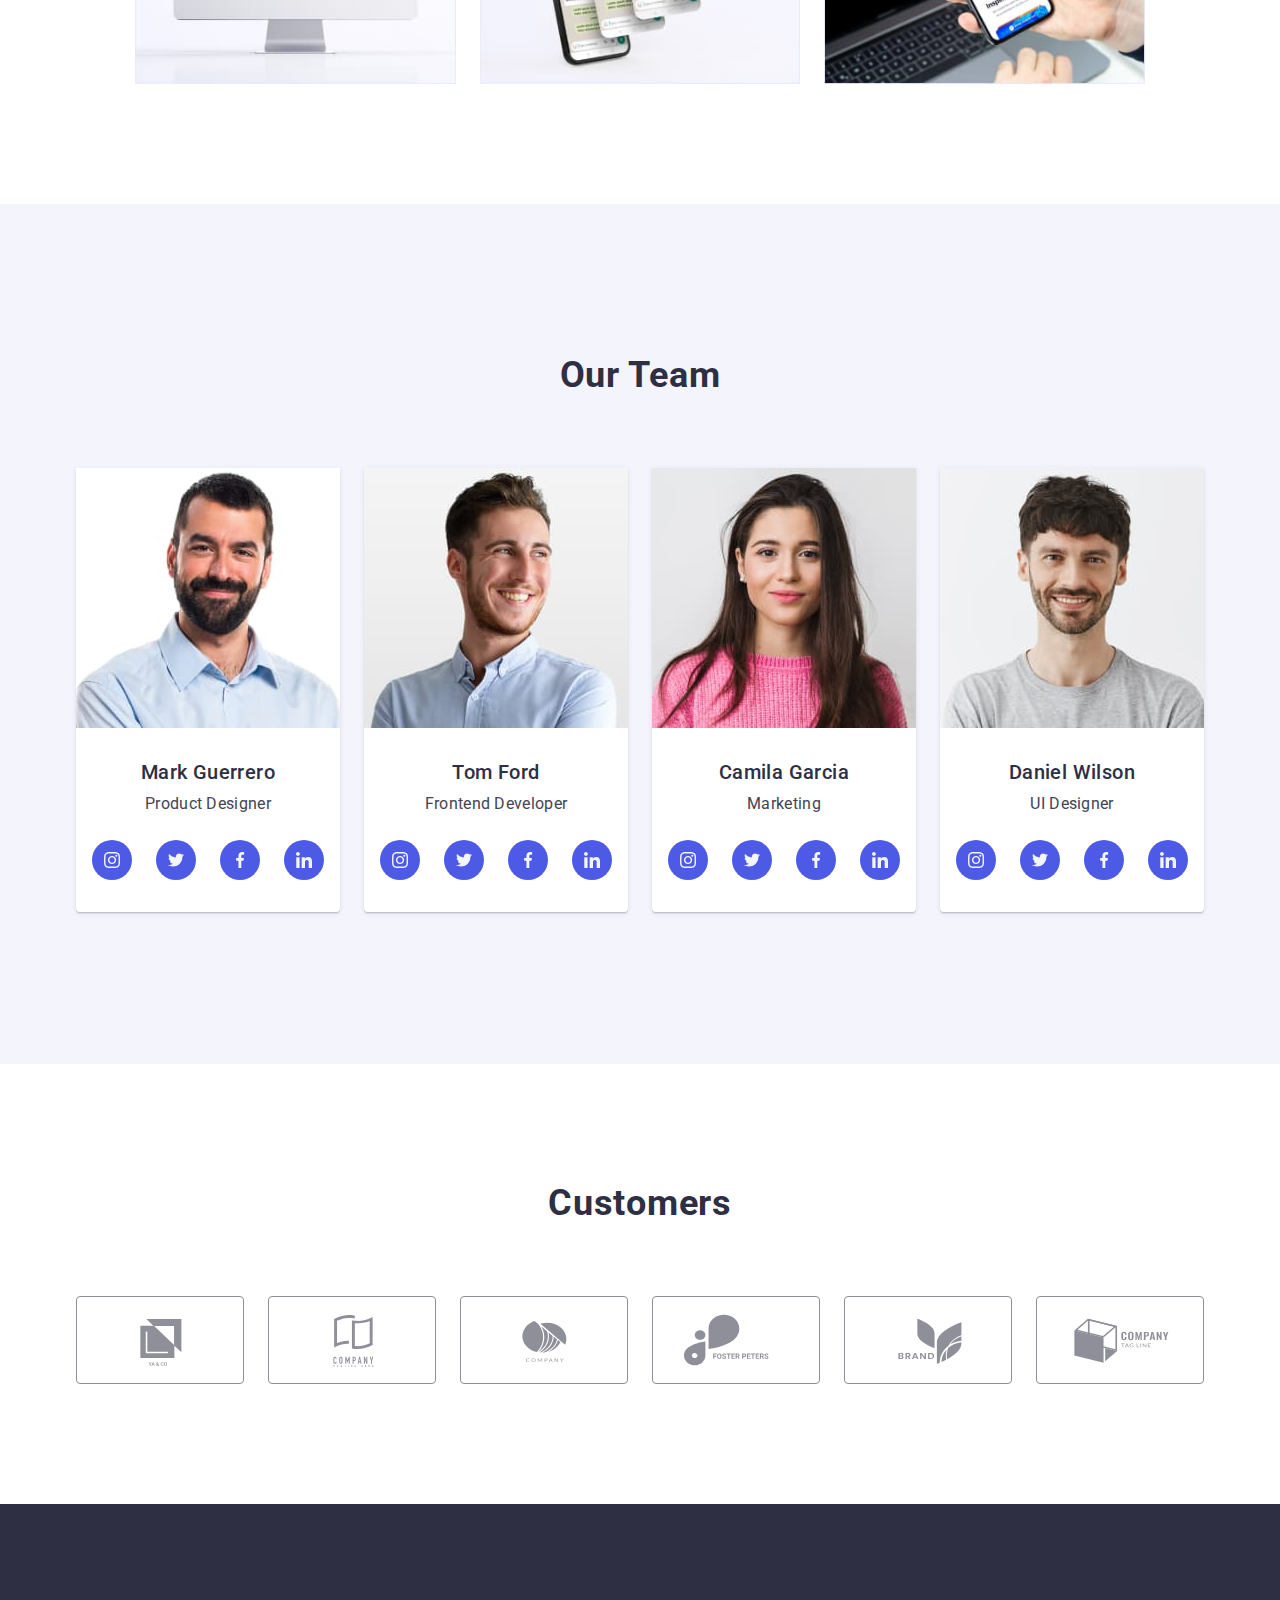
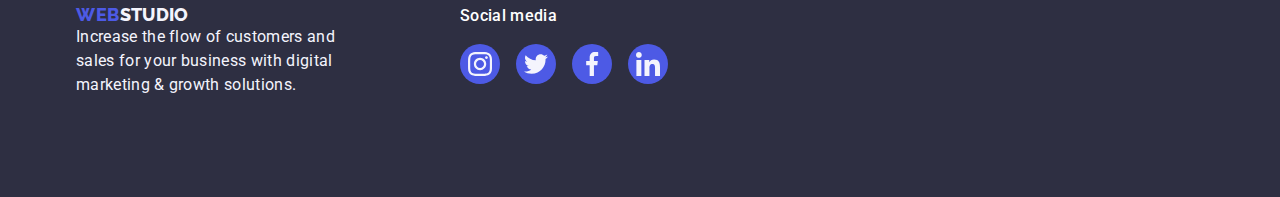
==== commit 3ef4203d: "в" ====
--- a/index.html
+++ b/index.html
@@ -149,7 +149,7 @@
                 </li>
                 <li class="network_li list">
                   <a href="" class="network_a link"><svg class="network_svg" width="16" height="16">
-                      <use href="./images/icons.svg#twitter" width=></use>
+                      <use href="./images/icons.svg#twitter"></use>
                     </svg></a>
                 </li>
                 <li class="network_li list">
@@ -252,7 +252,7 @@
                 </li>
               </ul>
             </div>
-    </section>
+     </section>
     <section class="customer">
       <div class="container customer_div">
         <h2 class="customer_title">Customers</h2>
--- a/css/styles.css
+++ b/css/styles.css
@@ -302,9 +302,9 @@
   font-weight: 500;
   line-height: 1.5;
   letter-spacing: 0.64px;
-
   background: var(--Light);
   border: 1px solid #e7e9fc;
+  transition: color 250ms cubic-bezier(0.4, 0, 0.2, 1), background-color 250ms cubic-bezier(0.4, 0, 0.2, 1), border-color 250ms cubic-bezier(0.4, 0, 0.2, 1), box-shadow 250ms cubic-bezier(0.4, 0, 0.2, 1);
 }
 
 .buttonse:hover,
@@ -619,7 +619,8 @@
 /* Гостьова */
 
 .customer {
-  padding: 120px 0 120px
+  padding-top: 120px;
+  padding-bottom: 120px;
 }
 
 .customer_div {}
@@ -640,13 +641,12 @@
 .custom_ul {
   display: flex;
   gap: 24px;
-  margin: 0;
+
 }
 
 .custom_list {
   height: 88px;
   width: calc((100% - 120px) / 6);
-
 }
 
 .custom_a {
@@ -657,18 +657,21 @@
   display: flex;
   align-items: center;
   justify-content: center;
-  color: #8e8f99;
   transition: border-color 250ms cubic-bezier(0.4, 0, 0.2, 1),
     color 250ms cubic-bezier(0.4, 0, 0.2, 1);
-
-}
-
-.custom_svg {}
+  color: #8e8f99;
+  ;
+}
+
+.custom_svg {
+  fill: currentColor;
+}
 
 .custom_a:hover,
 .custom_a:focus {
+
+  border-color: #404bbf;
   color: #404bbf;
-  border-color: #404bbf;
 }
 
 /* Мережа */
@@ -705,7 +708,6 @@
 .network_a:hover,
 .network_a:focus {
   background-color: #404bbf;
-  fill: currentColor;
 }
 
 /* В фудері */
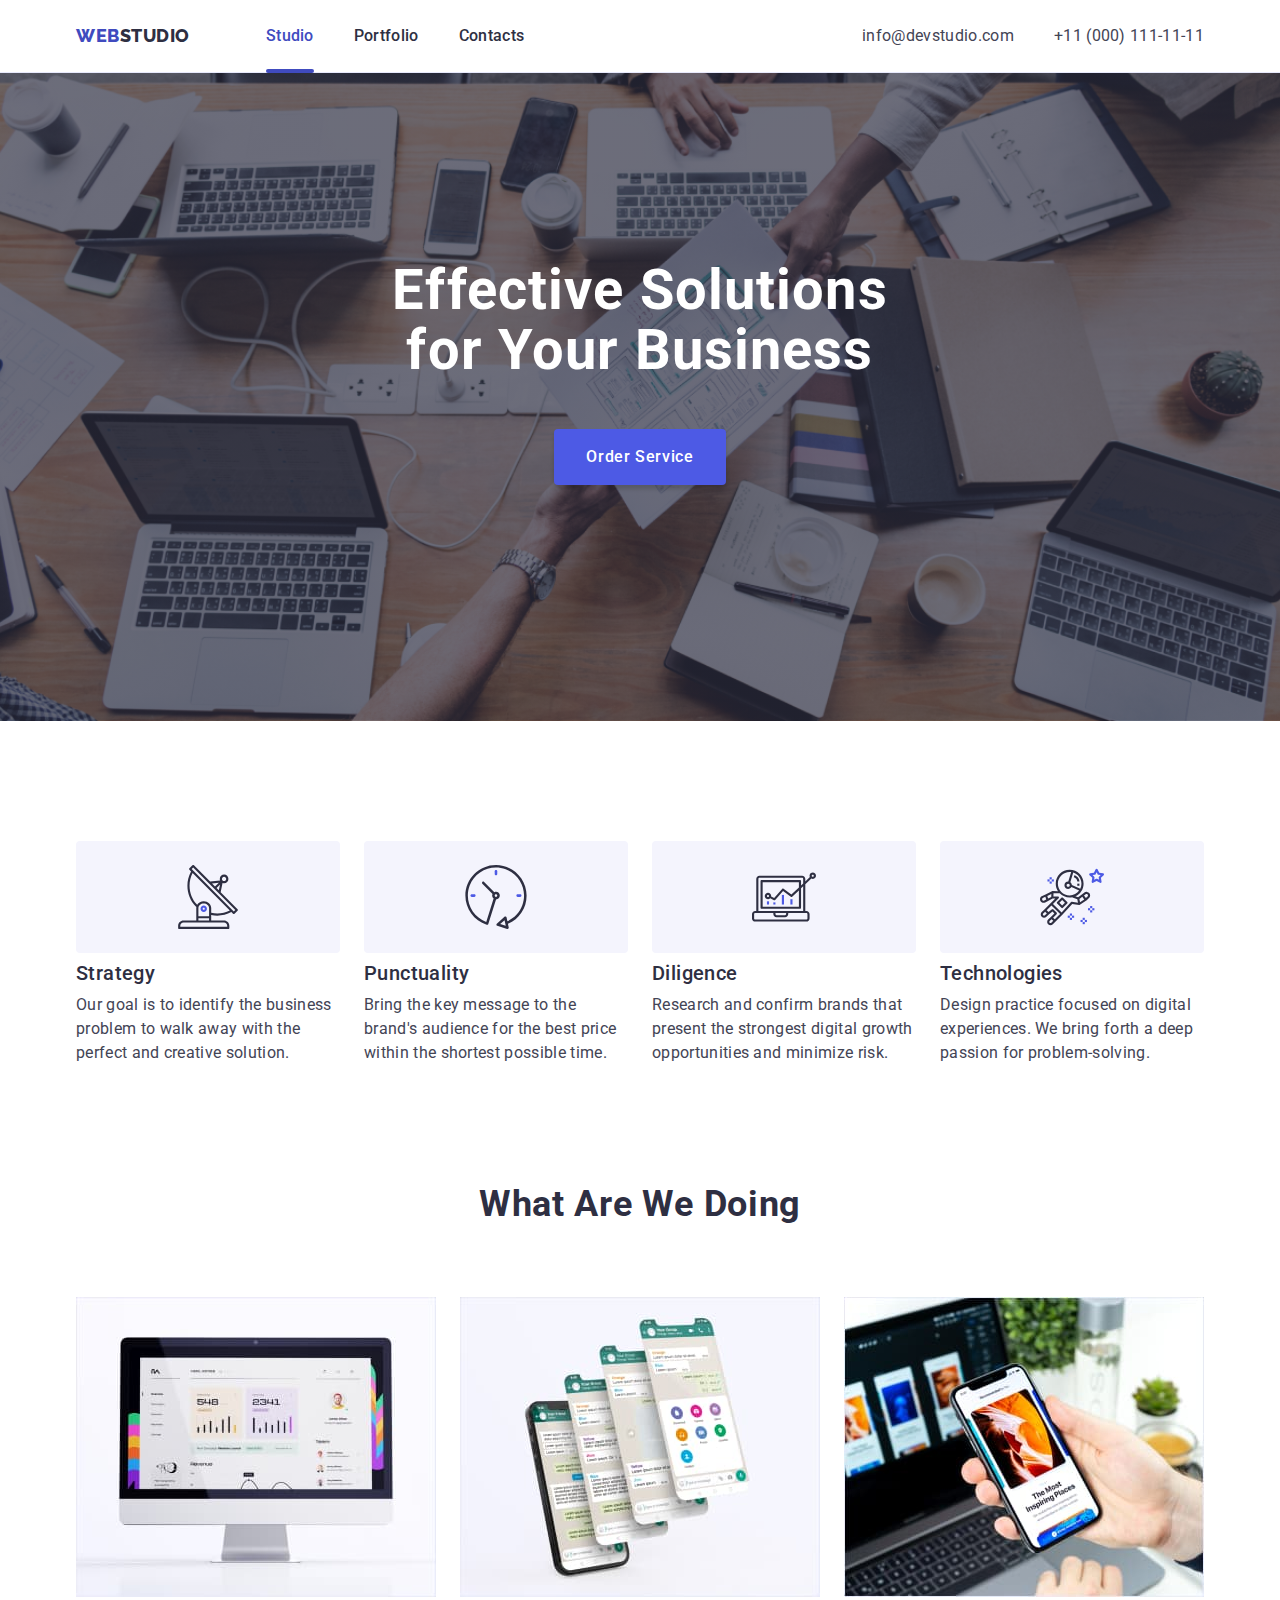
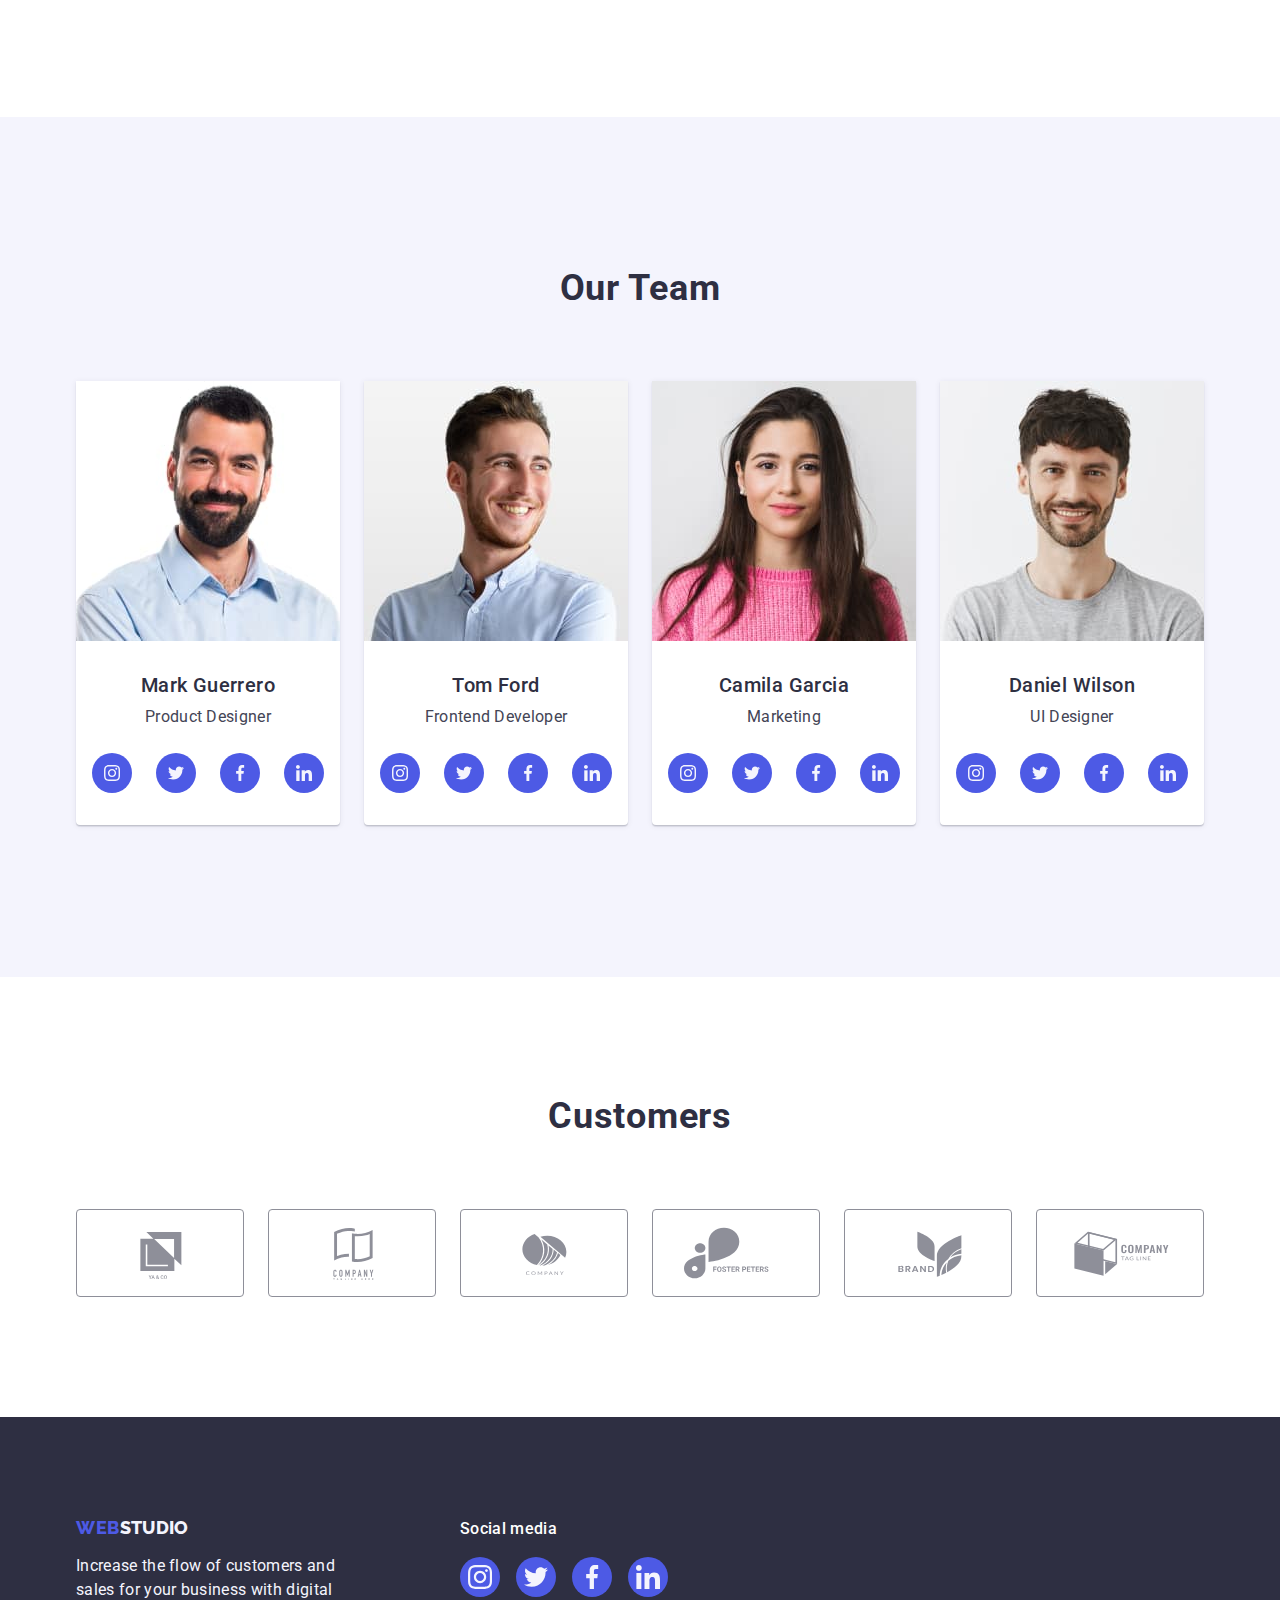
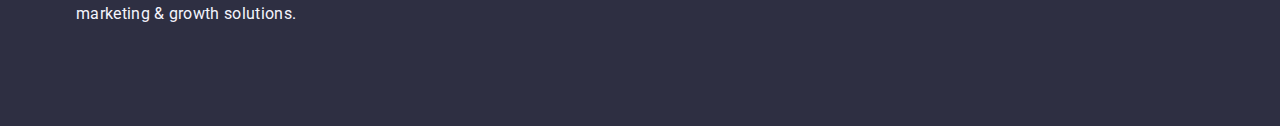
==== commit c191fedb: "м" ====
--- a/index.html
+++ b/index.html
@@ -133,9 +133,9 @@
     </section>
     <!-- Секція 3 -->
     <section class="our">
-      <div class="our_container container">
+      <div class="container our_container">
         <h2 class="our_title">Our Team</h2>
-        <ul class="our_list list">
+        <ul class="list our_list">
           <li class="our_list_item">
             <img src="./images/Mark_Guerrero.jpg" alt="Mark_Guerrero" width="264" height="260" />
             <div class="our_description">
@@ -252,9 +252,11 @@
                 </li>
               </ul>
             </div>
-     </section>
+        </ul>
+      </div>
+    </section>
     <section class="customer">
-      <div class="container customer_div">
+      <div class="container">
         <h2 class="customer_title">Customers</h2>
         <ul class="custom_ul">
           <li class="custom_list list">
--- a/css/styles.css
+++ b/css/styles.css
@@ -200,7 +200,7 @@
 
 .adress_lnk {
   font-style: normal;
-
+  margin-left: auto;
 }
 
 .header_social_list {
@@ -246,6 +246,7 @@
   text-transform: uppercase;
   font-weight: 800;
   margin-right: 76px;
+  margin-bottom: 16px;
   display: inline-block;
 }
 
@@ -410,8 +411,8 @@
 
 /* Секція 2 */
 .doing_section {
-
-  padding: 120px
+  padding-top: 0px;
+  padding-bottom: 120px;
 }
 
 .doing {
@@ -513,12 +514,9 @@
 /* Основна секція */
 .main_menu {
   padding: 96px 0 120px 0;
-  margin-right: 120px
-}
-
-.maines {
-  padding: 32px 0
-}
+
+}
+
 
 .menu_list {
   display: flex;
@@ -641,12 +639,13 @@
 .custom_ul {
   display: flex;
   gap: 24px;
-
+  list-style: none;
 }
 
 .custom_list {
   height: 88px;
   width: calc((100% - 120px) / 6);
+
 }
 
 .custom_a {
@@ -659,12 +658,12 @@
   justify-content: center;
   transition: border-color 250ms cubic-bezier(0.4, 0, 0.2, 1),
     color 250ms cubic-bezier(0.4, 0, 0.2, 1);
-  color: #8e8f99;
-  ;
+  color: var(--SubtleText);
 }
 
 .custom_svg {
   fill: currentColor;
+
 }
 
 .custom_a:hover,
